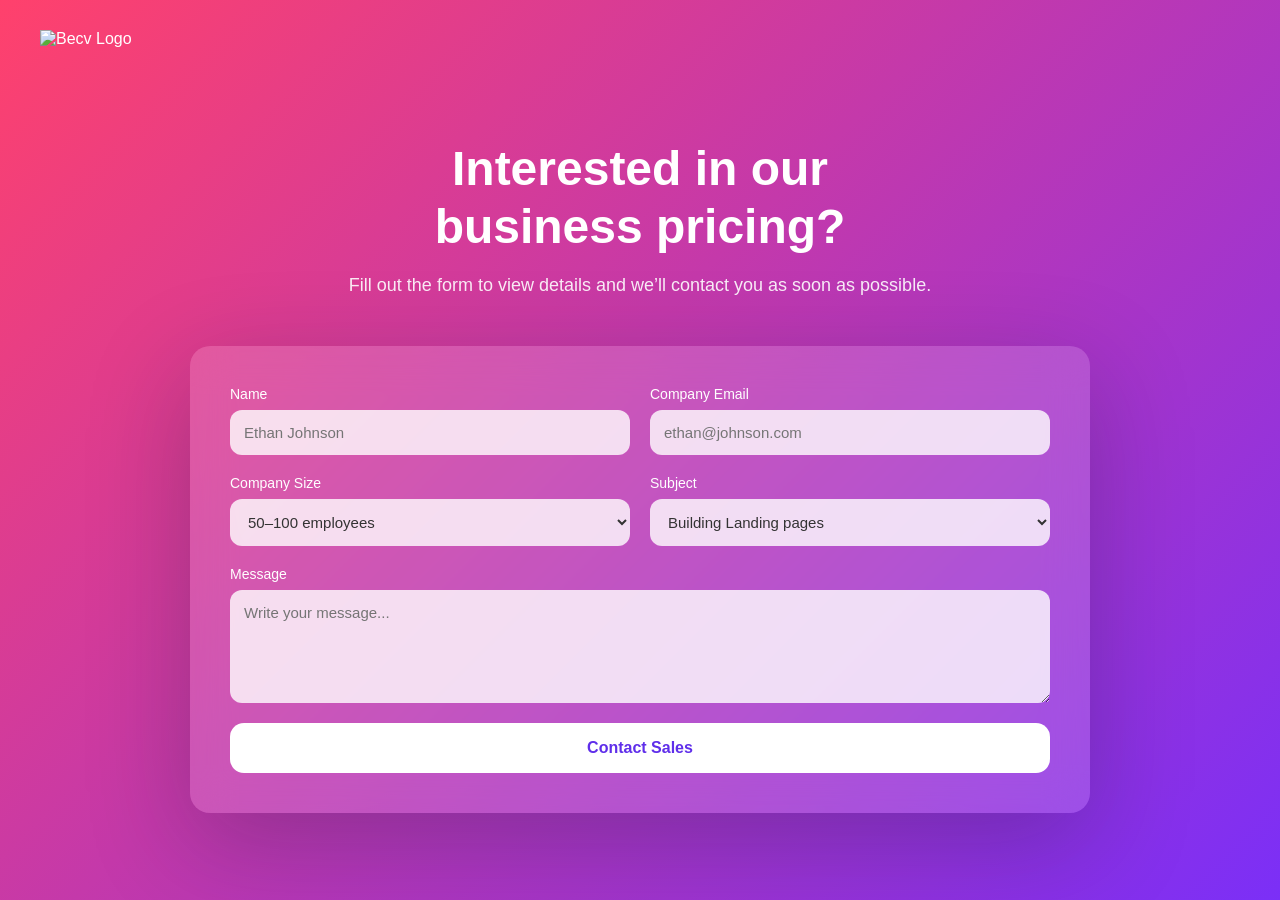
==== index.html @ 79de6014 "Add files via upload" ====
<!DOCTYPE html>
<html lang="en">
<head>
  <meta charset="UTF-8">
  <meta name="viewport" content="width=device-width, initial-scale=1.0">
  <title>Becv Contact</title>
  <link rel="stylesheet" href="styles.css">
</head>
<body>

  <header>
    <img src="img/Logo.svg" alt="Becv Logo" class="logo">
  </header>

  <section class="hero">
    <h1>Interested in our<br>business pricing?</h1>
    <p>
      Fill out the form to view details and we’ll
      contact you as soon as possible.
    </p>
  </section>

  <section class="form-section">
    <form class="form-card">

      <div class="row">
        <div class="input-group">
          <label>Name</label>
          <input type="text" placeholder="Ethan Johnson">
        </div>

        <div class="input-group">
          <label>Company Email</label>
          <input type="email" placeholder="ethan@johnson.com">
        </div>
      </div>

      <div class="row">
        <div class="input-group">
          <label>Company Size</label>
          <select>
            <option>50–100 employees</option>
            <option>100–200 employees</option>
          </select>
        </div>

        <div class="input-group">
          <label>Subject</label>
          <select>
            <option>Building Landing pages</option>
            <option>Marketing</option>
          </select>
        </div>
      </div>

      <div class="input-group full">
        <label>Message</label>
        <textarea rows="5" placeholder="Write your message..."></textarea>
      </div>

      <button type="submit">Contact Sales</button>

    </form>
  </section>

</body>
</html>
---- styles.css ----
* {
  margin: 0;
  padding: 0;
  box-sizing: border-box;
  font-family: "Segoe UI", sans-serif;
}

body {
  min-height: 100vh;
  background: linear-gradient(135deg, #ff416c, #7b2ff7);
  color: white;
  padding: 40px 20px;
}

/* Logo */
header {
  position: absolute;
  top: 30px;
  left: 40px;
}

.logo {
  width: 90px;
}

/* Hero Section */
.hero {
  text-align: center;
  margin-top: 100px;
  margin-bottom: 50px;
}

.hero h1 {
  font-size: 48px;
  font-weight: 700;
  line-height: 1.2;
}

.hero p {
  margin-top: 20px;
  font-size: 18px;
  opacity: 0.9;
}

/* Form Section */
.form-section {
  display: flex;
  justify-content: center;
}

/* Glass Card */
.form-card {
  width: 100%;
  max-width: 900px;
  padding: 40px;
  border-radius: 20px;

  background: rgba(255, 255, 255, 0.15);
  backdrop-filter: blur(20px);
  box-shadow: 0px 30px 100px rgba(17, 23, 41, 0.25);
}

/* Rows */
.row {
  display: flex;
  gap: 20px;
  margin-bottom: 20px;
}

.input-group {
  flex: 1;
  display: flex;
  flex-direction: column;
}

.input-group.full {
  width: 100%;
  margin-bottom: 20px;
}

label {
  font-size: 14px;
  margin-bottom: 8px;
}

input,
select,
textarea {
  padding: 14px;
  border-radius: 12px;
  border: none;
  font-size: 15px;
  background: rgba(255, 255, 255, 0.8);
  color: #333;
}

input:focus,
select:focus,
textarea:focus {
  outline: none;
}

/* Button */
button {
  width: 100%;
  padding: 16px;
  border-radius: 14px;
  border: none;
  font-size: 16px;
  font-weight: 600;
  cursor: pointer;
  background: white;
  color: #5f2eea;
  transition: 0.3s;
}

button:hover {
  transform: translateY(-2px);
}

/* Responsive */
@media (max-width: 768px) {
  .row {
    flex-direction: column;
  }

  .hero h1 {
    font-size: 34px;
  }
}
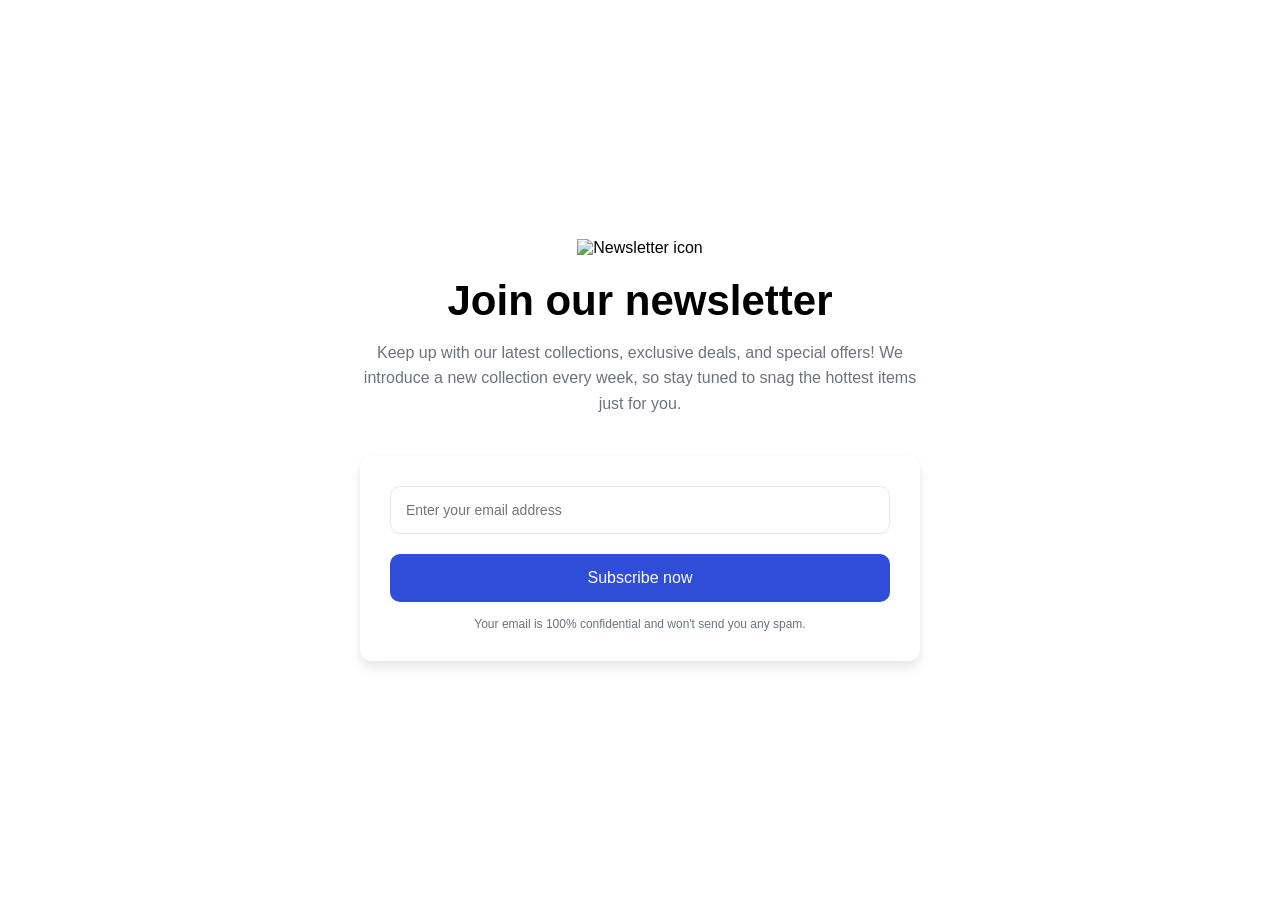
==== commit e04715bf: "Add files via upload" ====
--- a/index.html
+++ b/index.html
@@ -2,66 +2,35 @@
 <html lang="en">
 <head>
   <meta charset="UTF-8">
-  <meta name="viewport" content="width=device-width, initial-scale=1.0">
-  <title>Becv Contact</title>
+  <title>Newsletter</title>
   <link rel="stylesheet" href="styles.css">
 </head>
 <body>
 
-  <header>
-    <img src="img/Logo.svg" alt="Becv Logo" class="logo">
-  </header>
+  <main class="container">
 
-  <section class="hero">
-    <h1>Interested in our<br>business pricing?</h1>
-    <p>
-      Fill out the form to view details and we’ll
-      contact you as soon as possible.
+    <img src="images/logo.svg" alt="Newsletter icon" class="icon">
+
+    <h1>Join our newsletter</h1>
+
+    <p class="description">
+      Keep up with our latest collections, exclusive deals, and special offers!
+      We introduce a new collection every week, so stay tuned to snag the
+      hottest items just for you.
     </p>
-  </section>
 
-  <section class="form-section">
-    <form class="form-card">
-
-      <div class="row">
-        <div class="input-group">
-          <label>Name</label>
-          <input type="text" placeholder="Ethan Johnson">
-        </div>
-
-        <div class="input-group">
-          <label>Company Email</label>
-          <input type="email" placeholder="ethan@johnson.com">
-        </div>
-      </div>
-
-      <div class="row">
-        <div class="input-group">
-          <label>Company Size</label>
-          <select>
-            <option>50–100 employees</option>
-            <option>100–200 employees</option>
-          </select>
-        </div>
-
-        <div class="input-group">
-          <label>Subject</label>
-          <select>
-            <option>Building Landing pages</option>
-            <option>Marketing</option>
-          </select>
-        </div>
-      </div>
-
-      <div class="input-group full">
-        <label>Message</label>
-        <textarea rows="5" placeholder="Write your message..."></textarea>
-      </div>
-
-      <button type="submit">Contact Sales</button>
-
-    </form>
-  </section>
+    <div class="card">
+      <input
+        type="email"
+        placeholder="Enter your email address"
+        required
+      >
+      <button>Subscribe now</button>
+      <small>
+        Your email is 100% confidential and won't send you any spam.
+      </small>
+    </div>
+  </main>
 
 </body>
 </html>
--- a/styles.css
+++ b/styles.css
@@ -2,129 +2,77 @@
   margin: 0;
   padding: 0;
   box-sizing: border-box;
-  font-family: "Segoe UI", sans-serif;
+  font-family: Arial, Helvetica, sans-serif;
 }
 
 body {
   min-height: 100vh;
-  background: linear-gradient(135deg, #ff416c, #7b2ff7);
-  color: white;
-  padding: 40px 20px;
+  display: flex;
+  justify-content: center;
+  align-items: center;
+  background: #ffffff;
 }
 
-/* Logo */
-header {
-  position: absolute;
-  top: 30px;
-  left: 40px;
+.container {
+  text-align: center;
+  max-width: 600px;
+  padding: 20px;
 }
 
-.logo {
-  width: 90px;
-}
-
-/* Hero Section */
-.hero {
-  text-align: center;
-  margin-top: 100px;
-  margin-bottom: 50px;
-}
-
-.hero h1 {
-  font-size: 48px;
-  font-weight: 700;
-  line-height: 1.2;
-}
-
-.hero p {
-  margin-top: 20px;
-  font-size: 18px;
-  opacity: 0.9;
-}
-
-/* Form Section */
-.form-section {
-  display: flex;
-  justify-content: center;
-}
-
-/* Glass Card */
-.form-card {
-  width: 100%;
-  max-width: 900px;
-  padding: 40px;
-  border-radius: 20px;
-
-  background: rgba(255, 255, 255, 0.15);
-  backdrop-filter: blur(20px);
-  box-shadow: 0px 30px 100px rgba(17, 23, 41, 0.25);
-}
-
-/* Rows */
-.row {
-  display: flex;
-  gap: 20px;
+.icon {
+  width: 50px;
   margin-bottom: 20px;
 }
 
-.input-group {
-  flex: 1;
-  display: flex;
-  flex-direction: column;
+h1 {
+  font-size: 42px;
+  margin-bottom: 15px;
+  color: #000;
 }
 
-.input-group.full {
-  width: 100%;
-  margin-bottom: 20px;
+.description {
+  font-size: 16px;
+  color: #6b7280;
+  line-height: 1.6;
+  margin-bottom: 40px;
 }
 
-label {
-  font-size: 14px;
-  margin-bottom: 8px;
+.card {
+  background: #fff;
+  padding: 30px;
+  border-radius: 12px;
+  box-shadow:
+    0px 2px 10px 0px rgba(0, 0, 0, 0.03),
+    0px 8px 12px 0px rgba(0, 0, 0, 0.08);
 }
 
-input,
-select,
-textarea {
-  padding: 14px;
-  border-radius: 12px;
-  border: none;
-  font-size: 15px;
-  background: rgba(255, 255, 255, 0.8);
-  color: #333;
+.card input {
+  width: 100%;
+  padding: 15px;
+  margin-bottom: 20px;
+  border-radius: 10px;
+  border: 1px solid #e5e7eb;
+  font-size: 14px;
 }
 
-input:focus,
-select:focus,
-textarea:focus {
-  outline: none;
+.card button {
+  width: 100%;
+  padding: 15px;
+  background: #2f4dd6;
+  color: #fff;
+  border: none;
+  border-radius: 10px;
+  font-size: 16px;
+  cursor: pointer;
 }
 
-/* Button */
-button {
-  width: 100%;
-  padding: 16px;
-  border-radius: 14px;
-  border: none;
-  font-size: 16px;
-  font-weight: 600;
-  cursor: pointer;
-  background: white;
-  color: #5f2eea;
-  transition: 0.3s;
+.card button:hover {
+  background: #243bb5;
 }
 
-button:hover {
-  transform: translateY(-2px);
-}
-
-/* Responsive */
-@media (max-width: 768px) {
-  .row {
-    flex-direction: column;
-  }
-
-  .hero h1 {
-    font-size: 34px;
-  }
+.card small {
+  display: block;
+  margin-top: 15px;
+  font-size: 12px;
+  color: #6b7280;
 }
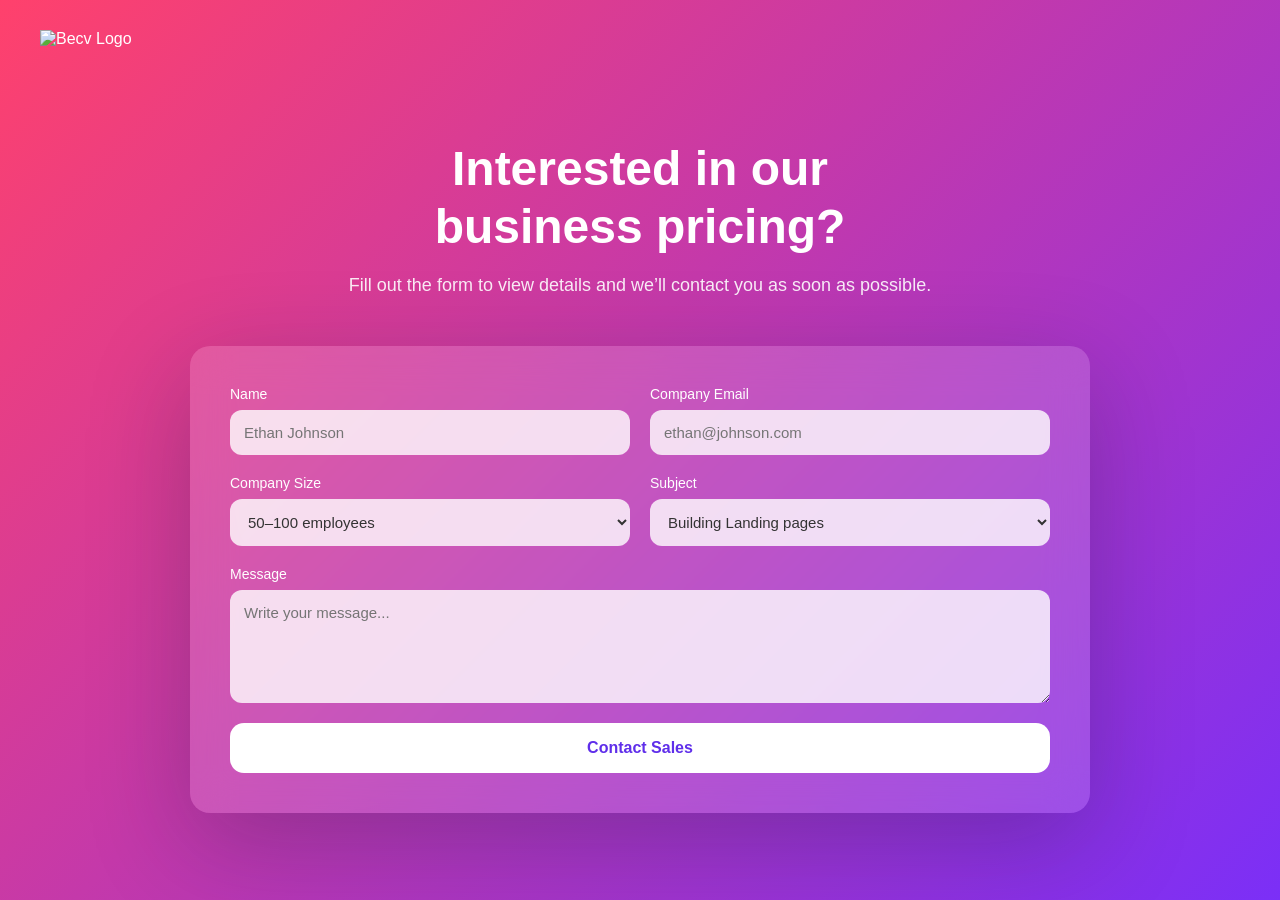
==== commit 2fb96a08: "Merge e14628469cc73f056bb846804b9a5a9e31730653 into ce15ca45d73aa69751e0d4f3797dc66778602631" ====
--- a/index.html
+++ b/index.html
@@ -2,35 +2,66 @@
 <html lang="en">
 <head>
   <meta charset="UTF-8">
-  <title>Newsletter</title>
+  <meta name="viewport" content="width=device-width, initial-scale=1.0">
+  <title>Becv Contact</title>
   <link rel="stylesheet" href="styles.css">
 </head>
 <body>
 
-  <main class="container">
+  <header>
+    <img src="img/Logo.svg" alt="Becv Logo" class="logo">
+  </header>
 
-    <img src="images/logo.svg" alt="Newsletter icon" class="icon">
+  <section class="hero">
+    <h1>Interested in our<br>business pricing?</h1>
+    <p>
+      Fill out the form to view details and we’ll
+      contact you as soon as possible.
+    </p>
+  </section>
 
-    <h1>Join our newsletter</h1>
+  <section class="form-section">
+    <form class="form-card">
 
-    <p class="description">
-      Keep up with our latest collections, exclusive deals, and special offers!
-      We introduce a new collection every week, so stay tuned to snag the
-      hottest items just for you.
-    </p>
+      <div class="row">
+        <div class="input-group">
+          <label>Name</label>
+          <input type="text" placeholder="Ethan Johnson">
+        </div>
 
-    <div class="card">
-      <input
-        type="email"
-        placeholder="Enter your email address"
-        required
-      >
-      <button>Subscribe now</button>
-      <small>
-        Your email is 100% confidential and won't send you any spam.
-      </small>
-    </div>
-  </main>
+        <div class="input-group">
+          <label>Company Email</label>
+          <input type="email" placeholder="ethan@johnson.com">
+        </div>
+      </div>
+
+      <div class="row">
+        <div class="input-group">
+          <label>Company Size</label>
+          <select>
+            <option>50–100 employees</option>
+            <option>100–200 employees</option>
+          </select>
+        </div>
+
+        <div class="input-group">
+          <label>Subject</label>
+          <select>
+            <option>Building Landing pages</option>
+            <option>Marketing</option>
+          </select>
+        </div>
+      </div>
+
+      <div class="input-group full">
+        <label>Message</label>
+        <textarea rows="5" placeholder="Write your message..."></textarea>
+      </div>
+
+      <button type="submit">Contact Sales</button>
+
+    </form>
+  </section>
 
 </body>
 </html>
--- a/styles.css
+++ b/styles.css
@@ -2,77 +2,129 @@
   margin: 0;
   padding: 0;
   box-sizing: border-box;
-  font-family: Arial, Helvetica, sans-serif;
+  font-family: "Segoe UI", sans-serif;
 }
 
 body {
   min-height: 100vh;
+  background: linear-gradient(135deg, #ff416c, #7b2ff7);
+  color: white;
+  padding: 40px 20px;
+}
+
+/* Logo */
+header {
+  position: absolute;
+  top: 30px;
+  left: 40px;
+}
+
+.logo {
+  width: 90px;
+}
+
+/* Hero Section */
+.hero {
+  text-align: center;
+  margin-top: 100px;
+  margin-bottom: 50px;
+}
+
+.hero h1 {
+  font-size: 48px;
+  font-weight: 700;
+  line-height: 1.2;
+}
+
+.hero p {
+  margin-top: 20px;
+  font-size: 18px;
+  opacity: 0.9;
+}
+
+/* Form Section */
+.form-section {
   display: flex;
   justify-content: center;
-  align-items: center;
-  background: #ffffff;
 }
 
-.container {
-  text-align: center;
-  max-width: 600px;
-  padding: 20px;
+/* Glass Card */
+.form-card {
+  width: 100%;
+  max-width: 900px;
+  padding: 40px;
+  border-radius: 20px;
+
+  background: rgba(255, 255, 255, 0.15);
+  backdrop-filter: blur(20px);
+  box-shadow: 0px 30px 100px rgba(17, 23, 41, 0.25);
 }
 
-.icon {
-  width: 50px;
+/* Rows */
+.row {
+  display: flex;
+  gap: 20px;
   margin-bottom: 20px;
 }
 
-h1 {
-  font-size: 42px;
-  margin-bottom: 15px;
-  color: #000;
+.input-group {
+  flex: 1;
+  display: flex;
+  flex-direction: column;
 }
 
-.description {
-  font-size: 16px;
-  color: #6b7280;
-  line-height: 1.6;
-  margin-bottom: 40px;
+.input-group.full {
+  width: 100%;
+  margin-bottom: 20px;
 }
 
-.card {
-  background: #fff;
-  padding: 30px;
-  border-radius: 12px;
-  box-shadow:
-    0px 2px 10px 0px rgba(0, 0, 0, 0.03),
-    0px 8px 12px 0px rgba(0, 0, 0, 0.08);
+label {
+  font-size: 14px;
+  margin-bottom: 8px;
 }
 
-.card input {
-  width: 100%;
-  padding: 15px;
-  margin-bottom: 20px;
-  border-radius: 10px;
-  border: 1px solid #e5e7eb;
-  font-size: 14px;
+input,
+select,
+textarea {
+  padding: 14px;
+  border-radius: 12px;
+  border: none;
+  font-size: 15px;
+  background: rgba(255, 255, 255, 0.8);
+  color: #333;
 }
 
-.card button {
-  width: 100%;
-  padding: 15px;
-  background: #2f4dd6;
-  color: #fff;
-  border: none;
-  border-radius: 10px;
-  font-size: 16px;
-  cursor: pointer;
+input:focus,
+select:focus,
+textarea:focus {
+  outline: none;
 }
 
-.card button:hover {
-  background: #243bb5;
+/* Button */
+button {
+  width: 100%;
+  padding: 16px;
+  border-radius: 14px;
+  border: none;
+  font-size: 16px;
+  font-weight: 600;
+  cursor: pointer;
+  background: white;
+  color: #5f2eea;
+  transition: 0.3s;
 }
 
-.card small {
-  display: block;
-  margin-top: 15px;
-  font-size: 12px;
-  color: #6b7280;
+button:hover {
+  transform: translateY(-2px);
+}
+
+/* Responsive */
+@media (max-width: 768px) {
+  .row {
+    flex-direction: column;
+  }
+
+  .hero h1 {
+    font-size: 34px;
+  }
 }
